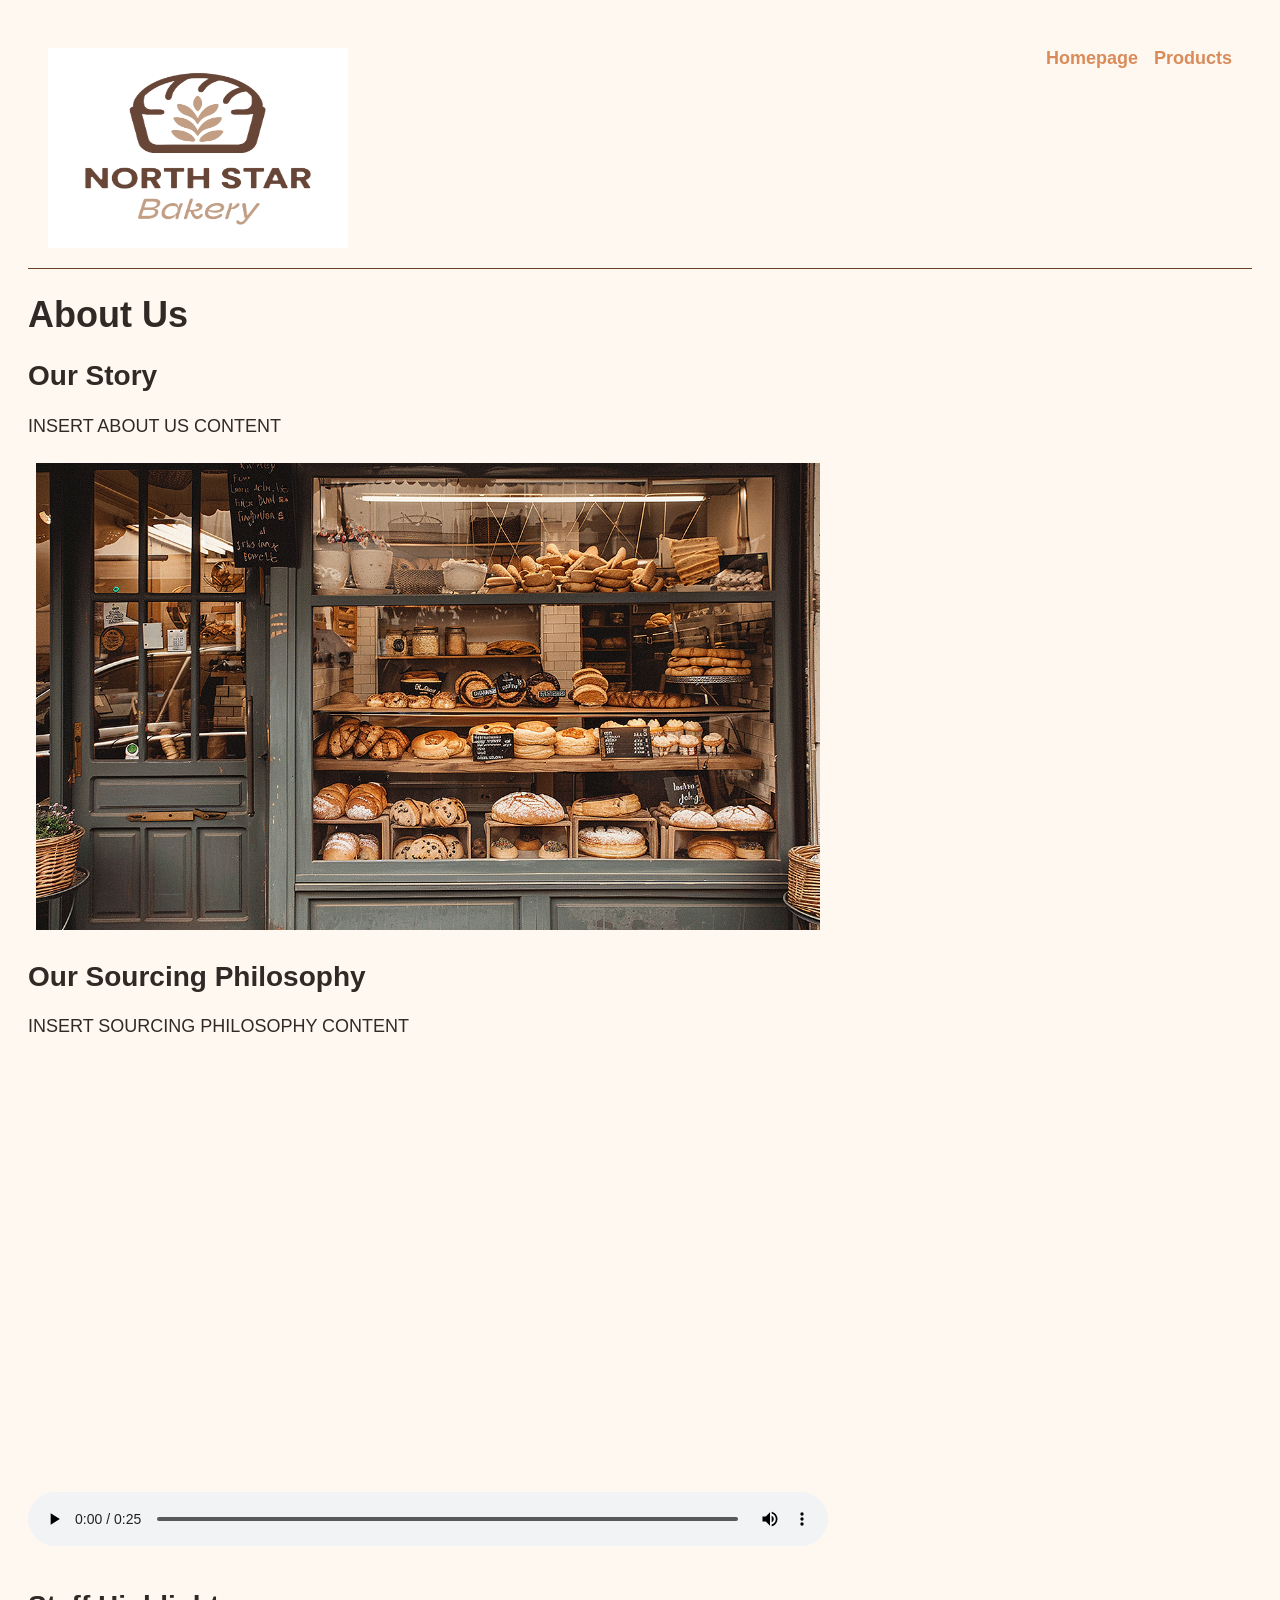
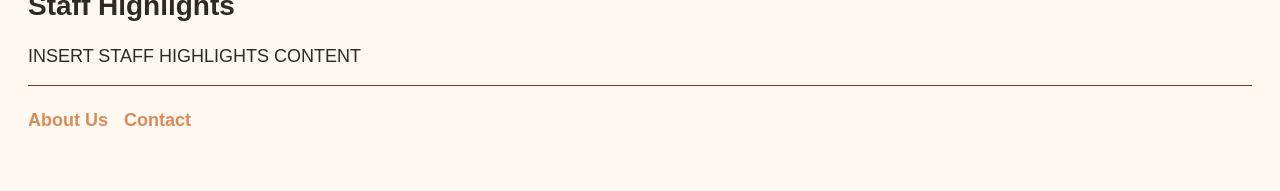
==== about.html @ 6900c594 "- Added all items in the bakery website project, including HTML files, CSS styles, images, and audio" ====
<!DOCTYPE html>
<html lang="en">


<head>
    <meta charset="UTF-8">
    <title>North Star Bakery - About Us</title>
    <link rel="stylesheet" href="css/styles.css">
</head>

<body>
    <header>
        <img src="images/bakery-logo_c.png" alt="North Star Bakery Logo" width="300" height="200">
        <nav aria-label="Primary">
            <ul>
                <li><a href="index.html">Homepage</a></li>
                <li><a href="products.html">Products</a></li>
            </ul>
        </nav>
    </header>
    <main>
        <h1>About Us</h1>
        <h2>Our Story</h2>
        <p>INSERT ABOUT US CONTENT</p>
        <picture>
            <img src="images/bakery-storefront_c.png" alt="Bakery Storefront" width="600" height="400">
        </picture>
        <h2>Our Sourcing Philosophy</h2>
        <p>INSERT SOURCING PHILOSOPHY CONTENT</p>
        <video autoplay muted loop playsinline width="640" height="360">
            <source src="assets/bakery-behind-scenes_c.mp4" type="video/mp4">
            Your browser does not support the video element.
        </video>
        <br>
        <audio controls>
            <source src="assets/bakery-welcome_c.mp3" type="audio/mpeg">
            <source src="assets/bakery-welcome-mixed_c.mp3" type="audio/mpeg">
            Your browser does not support the audio element.
        </audio>
        <h2>Staff Highlights</h2>
        <p>INSERT STAFF HIGHLIGHTS CONTENT</p>
    </main>

    <footer>
        <nav aria-label="Footer">
            <ul>
                <li><a href="about.html">About Us</a></li>
                <li><a href="contact.html">Contact</a></li>
            </ul>
        </nav>

    </footer>
</body>

</html>
---- css/styles.css ----
:root {
    --cream: #FFF8F0;
    --brown: #6B3E26;
    --peach: #D88C5A;
    --charcoal: #2F2A26;
    --bg-color: var(--cream);
    --text-color: var(--charcoal);
    --linkcolor: var(--peach);
    --focus-color: var(--brown);
    --line: var(--brown);
}

*,
*::before,
*::after {

    box-sizing: border-box;
}

body {
    background-color: var(--bg-color);
    color: var(--text-color);
    font-family: 'Arial', sans-serif;
    font-size: 1rem;
    padding: 1rem;
}



h1 {
    font-size: 2.25rem;
    font-weight: 700;
    line-height: 1.2;
}

h2 {
    font-size: 1.75rem;
    font-weight: 600;
}


nav ul {
    display: flex;
    flex-wrap: wrap;
    flex-direction: column;
    gap: 1rem;
    margin: 0;
    padding: 0;
    list-style: none;
}

a {
    color: var(--linkcolor);
    font-weight: 700;
    text-decoration: none;
}

a:hover {
    color: var(--focus-color);
    text-decoration: underline;
}

a:focus {
    color: var(--focus-color);
    outline: 2px solid var(--line);
}

a:active {
    color: var(--focus-color);
}

figure img,
picture img,
video {
    display: flex;
    width: 80%;
    max-width: 800px;
    height: auto;
    padding: .5rem;
}

figcaption {
    font-size: 0.875rem;
    text-align: left;
    padding: 0.5rem;
    margin: 0.5rem 0 1rem;
}

audio {
    width: 80%;
    max-width: 800px;
    margin: 0.5rem 0 1rem;
}

fieldset {
    display: block;
    width: 100%;
    max-width: 800px;
    gap: 1rem;
    margin: 0 0 1.25rem;
    padding: 0;
    border: 0;
}

form {
    max-width: 800px;
    padding: 1.5rem;
    border: 1px solid var(--line);
}

legend {
    margin-bottom: 0.75rem;
    font-size: 1.35rem;
    font-weight: 700;
}

input,
textarea,
select {
    width: 100%;
    padding: .75rem;
    border: 1px solid var(--line);
    border-radius: 0;
    font: inherit;
}

input:focus,
textarea:focus,
select:focus {
    outline: 2px solid var(--focus-color);
    outline-offset: 2px;
}


button {
    padding: 0.7rem 1.25rem;
    border: 0;
    background: var(--peach);
    font: inherit;
    text-decoration: none;
    font-weight: 700;
    cursor: pointer;
}

button:hover {
    background: var(--focus-color);
}

button:focus {
    outline: 2px solid var(--line);
    outline-offset: 2px;
}

button:active {
    background: var(--focus-color);
}

header {
    display: flex;
    flex-direction: column;
    flex-wrap: wrap;
    justify-content: space-between;
    gap: 2rem;
    padding: 1.25rem;
    border-bottom: 1px solid var(--line);
}

@media (min-width: 768px) {
    header {
        flex-direction: row;
        flex-wrap: wrap;
    }

    nav ul {
        flex-direction: row;
        flex-wrap: wrap;
    }

    body {
        font-size: 1.125rem;
        padding: 1.25rem;
    }
}

footer {
    padding: 1.5rem 0 2rem;
    border-top: 1px solid var(--line);
}
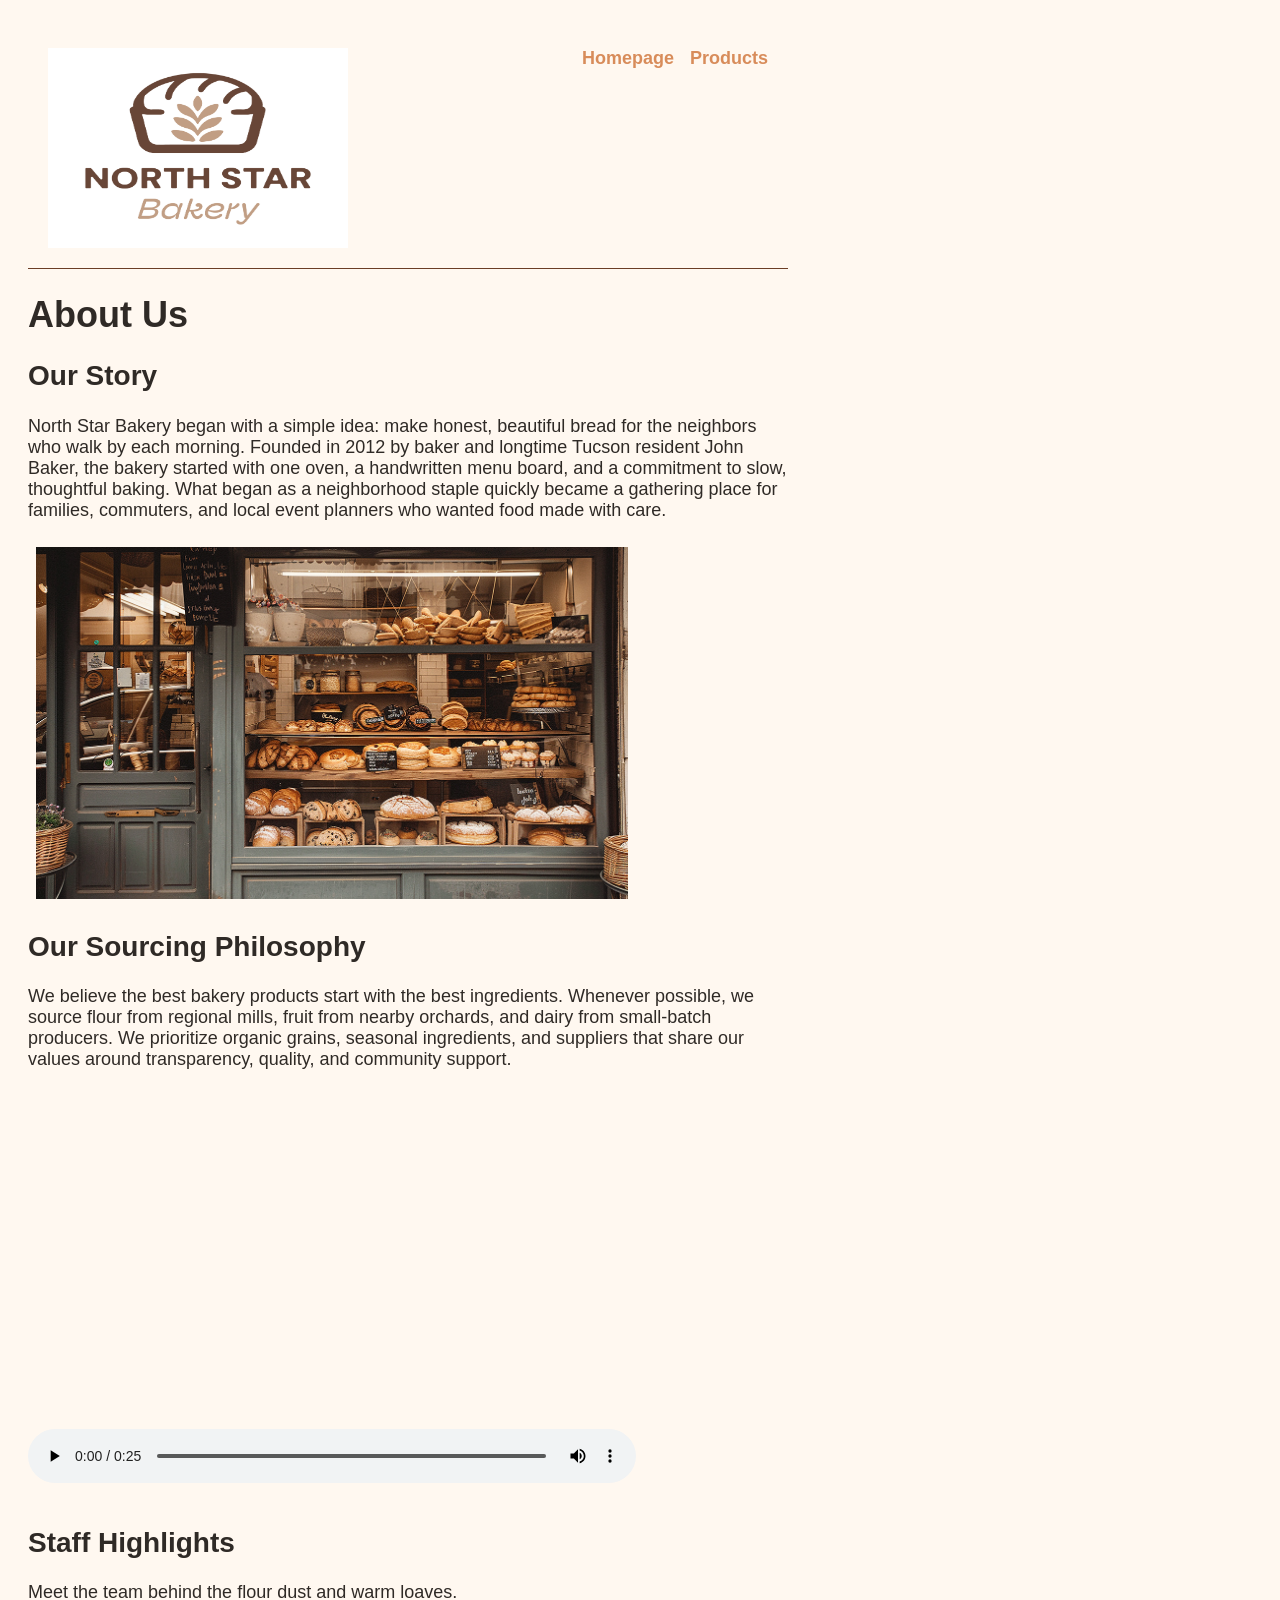
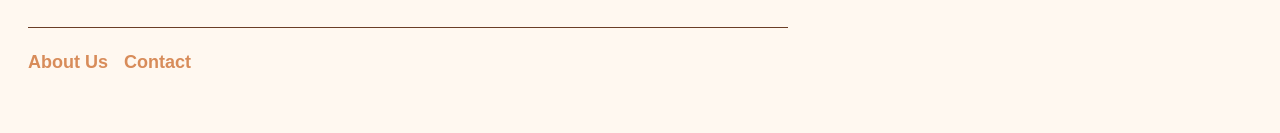
==== commit c03a8fe0: "Ready to submit for Touchstone 4" ====
--- a/about.html
+++ b/about.html
@@ -21,12 +21,12 @@
     <main>
         <h1>About Us</h1>
         <h2>Our Story</h2>
-        <p>INSERT ABOUT US CONTENT</p>
+        <p>North Star Bakery began with a simple idea: make honest, beautiful bread for the neighbors who walk by each morning. Founded in 2012 by baker and longtime Tucson resident John Baker, the bakery started with one oven, a handwritten menu board, and a commitment to slow, thoughtful baking. What began as a neighborhood staple quickly became a gathering place for families, commuters, and local event planners who wanted food made with care.</p>
         <picture>
             <img src="images/bakery-storefront_c.png" alt="Bakery Storefront" width="600" height="400">
         </picture>
         <h2>Our Sourcing Philosophy</h2>
-        <p>INSERT SOURCING PHILOSOPHY CONTENT</p>
+        <p>We believe the best bakery products start with the best ingredients. Whenever possible, we source flour from regional mills, fruit from nearby orchards, and dairy from small-batch producers. We prioritize organic grains, seasonal ingredients, and suppliers that share our values around transparency, quality, and community support.</p>
         <video autoplay muted loop playsinline width="640" height="360">
             <source src="assets/bakery-behind-scenes_c.mp4" type="video/mp4">
             Your browser does not support the video element.
@@ -38,7 +38,7 @@
             Your browser does not support the audio element.
         </audio>
         <h2>Staff Highlights</h2>
-        <p>INSERT STAFF HIGHLIGHTS CONTENT</p>
+        <p>Meet the team behind the flour dust and warm loaves.</p>
     </main>
 
     <footer>
--- a/css/styles.css
+++ b/css/styles.css
@@ -23,6 +23,7 @@
     font-family: 'Arial', sans-serif;
     font-size: 1rem;
     padding: 1rem;
+    max-width: 800px;
 }
 
 
@@ -119,6 +120,8 @@
 select {
     width: 100%;
     padding: .75rem;
+    margin-top: .25rem;
+    margin-bottom: .25rem;
     border: 1px solid var(--line);
     border-radius: 0;
     font: inherit;
@@ -165,6 +168,52 @@
     border-bottom: 1px solid var(--line);
 }
 
+.product-grid {
+    display: flex;
+    flex-direction: column;
+    flex-wrap: wrap;
+    gap: 1rem;
+    max-width: 768px;
+}
+
+.product-item {
+    padding: 1rem;
+    border: 1px solid var(--line);
+    width: 220px
+}
+
+.product-item h3 {
+    margin-top: 0;
+}
+
+.favorites-panel {
+    max-width: 800px;
+    margin: 1.5rem 0;
+    padding: 1rem;
+    border-left: 4px solid var(--peach);
+    background: #fff;
+}
+
+.favorites-panel h2 {
+    margin-top: 0;
+}
+
+#favorites-list {
+    padding-left: 1.25rem;
+    margin-left: .5rem;
+    color: var(--brown);
+}
+
+.error-message {
+    color: red;
+    font-size: 0.875rem;
+}
+
+.input-error {
+    border-color: red;
+}
+
+
 @media (min-width: 768px) {
     header {
         flex-direction: row;
@@ -180,9 +229,14 @@
         font-size: 1.125rem;
         padding: 1.25rem;
     }
+
+    .product-grid {
+        flex-direction: row;
+    }
 }
 
 footer {
     padding: 1.5rem 0 2rem;
+    margin-top: 1.5rem;
     border-top: 1px solid var(--line);
 }
